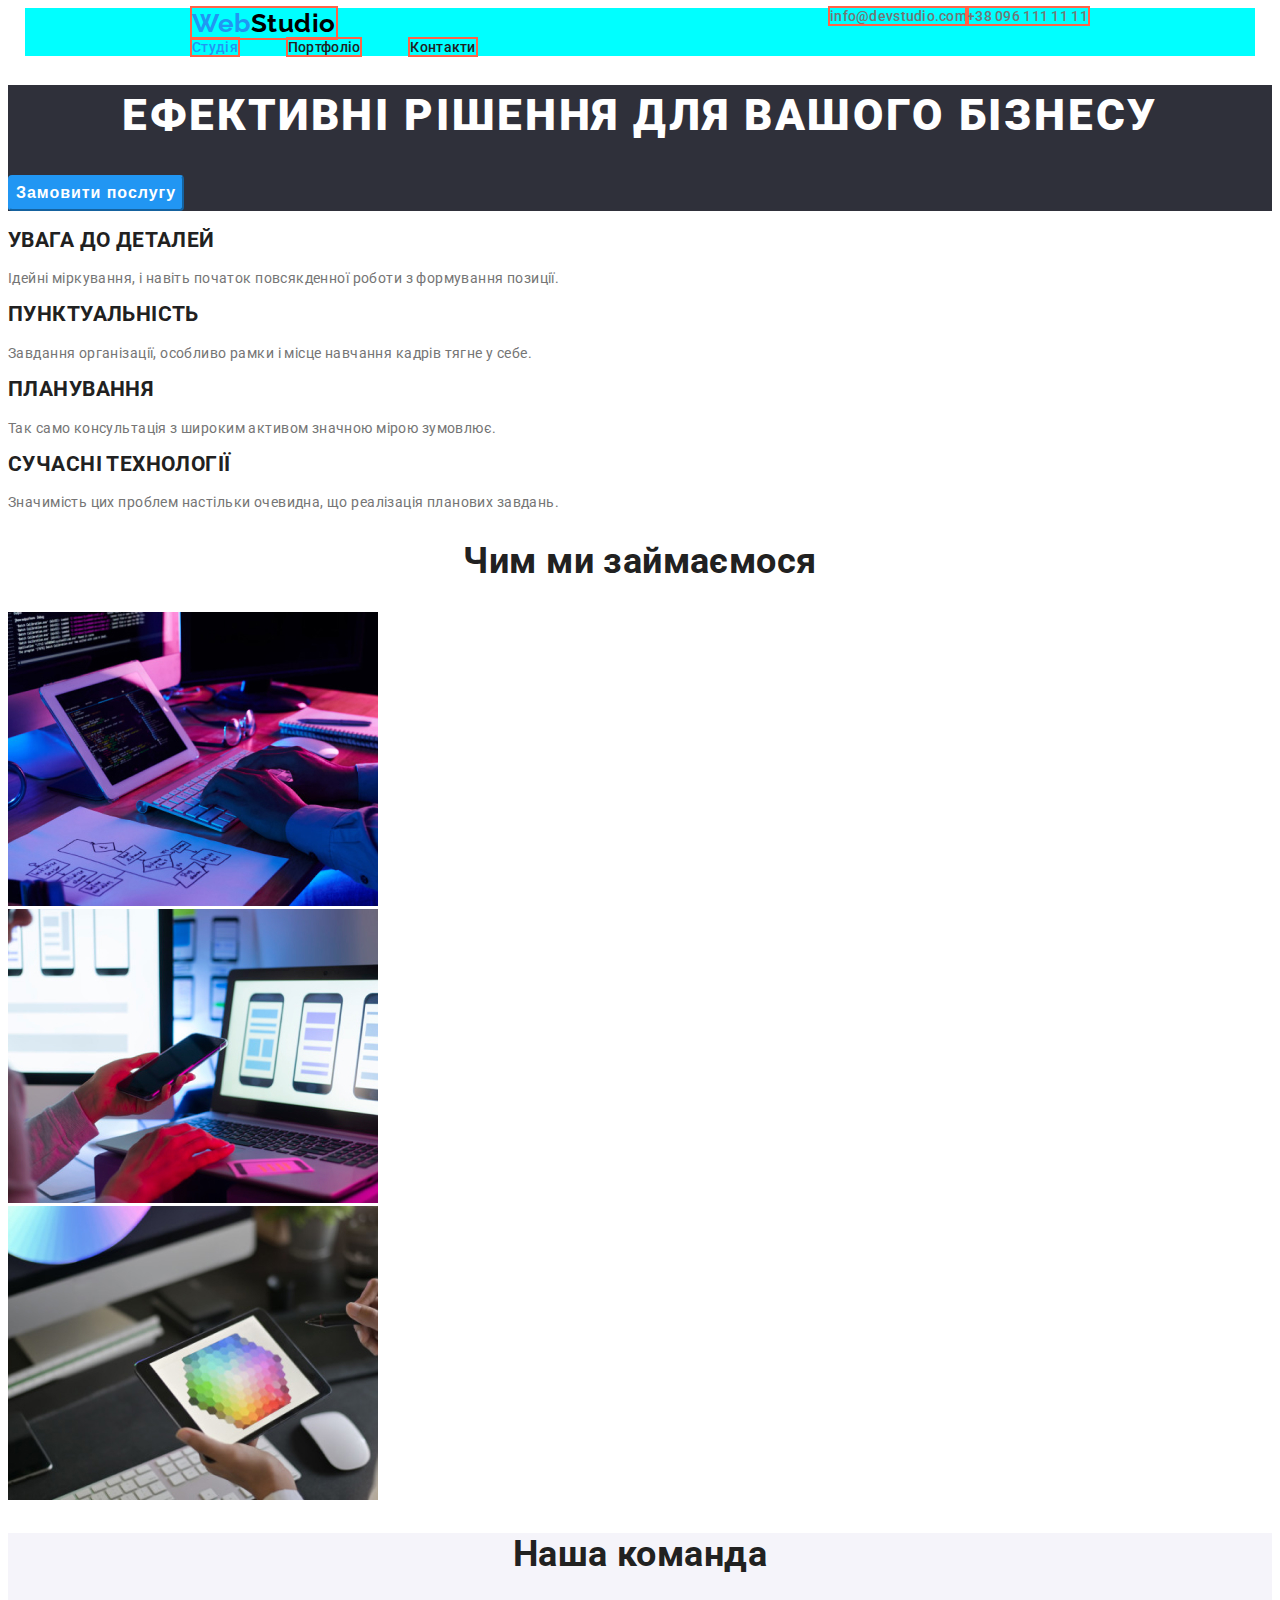
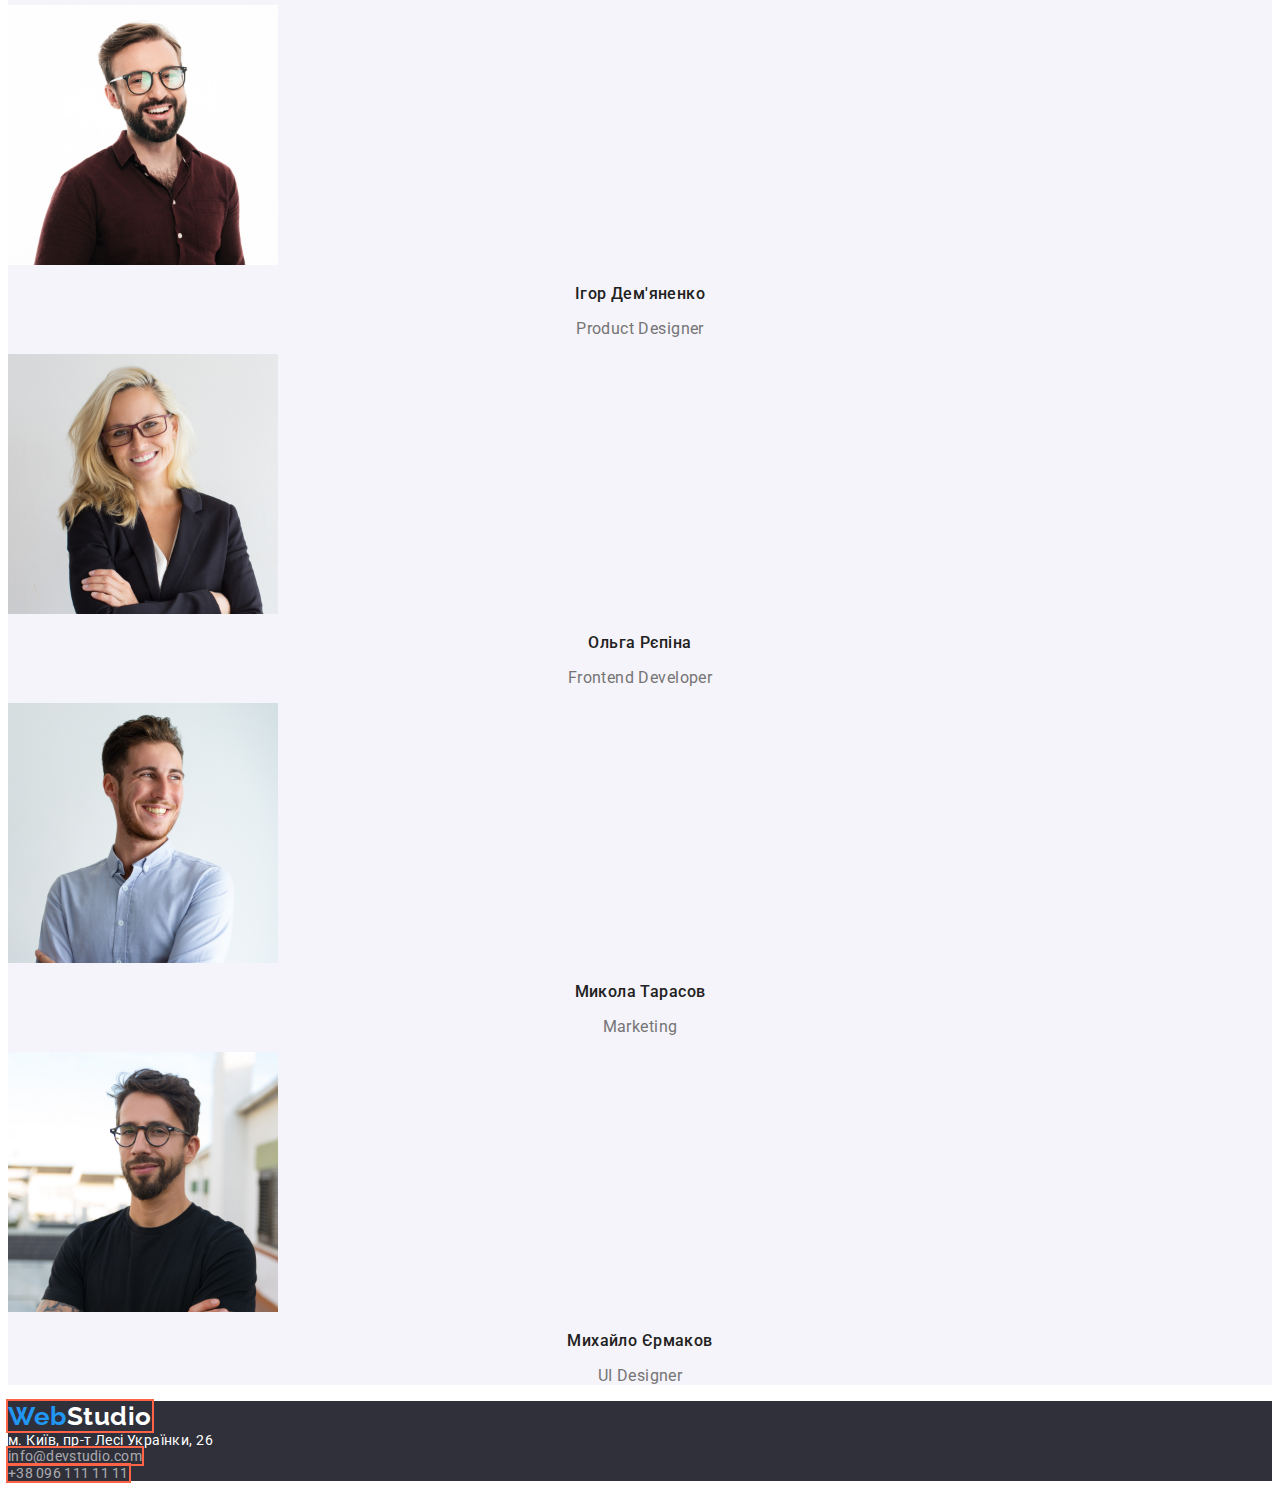
==== index.html @ 8feb5d45 "hv 3" ====
<!DOCTYPE html>
<html lang="uk">
  <head>
    <meta charset="UTF-8" />
    <meta http-equiv="X-UA-Compatible" content="IE=edge" />
    <meta name="viewport" content="width=device-width, initial-scale=1.0" />
    <title>Home page</title>
    <link rel="stylesheet" href="css/styles.css" />
  </head>
  <body>
    <header class="header">
      <div class="container-header-nav">
      <nav class="header-nav">
        <a class="header-logo logo" href="./index.html"
          ><span>Web</span>Studio</a
        >
        <ul class="header-nav-items">
          <li class="header-nav-item">
            <a class="header-nav-link active" href="#">Студія</a>
          </li>
          <li class="header-nav-item">
            <a class="header-nav-link" href="./portfolio.html">Портфоліо</a>
          </li>
          <li class="header-nav-item">
            <a class="header-nav-link" href="#">Контакти</a>
          </li>
        </ul>
      </nav>
      <ul class="header-contact-items">
        <li class="header-contact-item">
          <a class="header-contact-link" href="mailto:info@devstudio.com"
            >info@devstudio.com</a
          >
        </li>
        <li class="header-contact-item">
          <a class="header-contact-link" href="tel:+380961111111"
            >+38 096 111 11 11</a
          >
        </li>
      </ul>
      </div>
          </header>
    <main>
      <section class="section-banner">
        <h1 class="page-title">Ефективні рішення для вашого бізнесу</h1>
        <button class="section-banner-btn" type="button">
          Замовити послугу
        </button>
      </section>
      <section class="section-value">
        <ul class="section-value-items">
          <li class="section-value-item">
            <h2 class="section-value-title">УВАГА ДО ДЕТАЛЕЙ</h2>
            <p class="section-value-deskription">
              Ідейні міркування, і навіть початок повсякденної роботи з
              формування позиції.
            </p>
          </li>
          <li class="section-value-item">
            <h2 class="section-value-title">ПУНКТУАЛЬНІСТЬ</h2>
            <p class="section-value-deskription">
              Завдання організації, особливо рамки і місце навчання кадрів тягне
              у себе.
            </p>
          </li>
          <li class="section-value-item">
            <h2 class="section-value-title">ПЛАНУВАННЯ</h2>
            <p class="section-value-deskription">
              Так само консультація з широким активом значною мірою зумовлює.
            </p>
          </li>
          <li class="section-value-item">
            <h2 class="section-value-title">СУЧАСНІ ТЕХНОЛОГІЇ</h2>
            <p class="section-value-deskription">
              Значимість цих проблем настільки очевидна, що реалізація планових
              завдань.
            </p>
          </li>
        </ul>
      </section>
      <section class="buisineіs-section">
        <h2 class="buisineіs-section-title">Чим ми займаємося</h2>
        <ul class="buisineіs-section-items">
          <li class="buisineіs-section-item">
            <img
              src="images/home-page/img1.jpg"
              alt="image"
              width="370"
              height="294"
            />
          </li>
          <li class="buisineіs-section-item">
            <img
              src="images/home-page/img2.jpg"
              alt="image"
              width="370"
              height="294"
            />
          </li>
          <li class="buisineіs-section-item">
            <img
              src="images/home-page/img3.jpg"
              alt="image"
              width="370"
              height="294"
            />
          </li>
        </ul>
      </section>
      <section class="photo">
        <h2 class="nev-title">Наша команда</h2>
        <ul class="photo-items">
          <li class="photo-item">
            <img
              src="images/home-page/img4.jpg"
              alt="photo"
              width="270"
              height="260"
            />
            <h3 class="photo-title">Ігор Дем'яненко</h3>
            <p class="photo-deskription">Product Designer</p>
          </li>
          <li class="photo-item">
            <img
              src="images/home-page/img5.jpg"
              alt="photo"
              width="270"
              height="260"
            />
            <h3 class="photo-title">Ольга Рєпіна</h3>
            <p class="photo-deskription">Frontend Developer</p>
          </li>
          <li class="photo-item">
            <img
              src="images/home-page/img6.jpg"
              alt="photo"
              width="270"
              height="260"
            />
            <h3 class="photo-title">Микола Тарасов</h3>
            <p class="photo-deskription">Marketing</p>
          </li>
          <li class="photo-item">
            <img
              src="images/home-page/img7.jpg"
              alt="photo"
              width="270"
              height="260"
            />
            <h3 class="photo-title">Михайло Єрмаков</h3>
            <p class="photo-deskription">UI Designer</p>
          </li>
        </ul>
      </section>
    </main>
    <footer class="footer">
      <a class="footer-logo logo" href="./index.html"><span>Web</span>Studio</a>
      <address class="footer-address">
        <ul class="footer-address-items">
          <li class="footer-address-item deskription">
            м. Київ, пр-т Лесі Українки, 26
          </li>
          <li class="footer-address-item">
            <a class="footer-address-link" href="mailto:info@devstudio.com"
              >info@devstudio.com</a
            >
          </li>
          <li class="footer-address-item">
            <a class="footer-address-link" href="tel:+380691111111"
              >+38 096 111 11 11</a
            >
          </li>
        </ul>
      </address>
    </footer>
  </body>
</html>
---- css/styles.css ----
@import url("https://fonts.googleapis.com/css2?family=Raleway:wght@700&family=Roboto:wght@400;500;700;900&display=swap");

:root {
  --color-mine-shaft: #212121;
  --color-dodger-blue: #2196f3;
  --color-white: #ffffff;
  --color-tuna: #2f303a;
  --color-black: #000000;
  --color-boulder: #757575;
  --color-white-transperent: rgba(255, 255, 255, 0.6);
  --color-wild-sand: #f5f5f5;
  --color-whisper: #f5f4fa;
  --color-black-transparent: rgba(0, 0, 0, 0.15);
}

body {
  font-family: "Roboto", sans-serif;
  color: var(--color-mine-shaft);
  letter-spacing: 0.03em;
  font-size: 14px;
}

a {
  text-decoration: none;
  color: var(--color-mine-shaft);
  font-weight: 500;
  line-height: 1.14;
  letter-spacing: 0.02em;
  outline: 2px solid tomato;
}

a.active {
  color: var(--color-dodger-blue);
}

a:hover {
  color: var(--color-dodger-blue);
}

ul {
  padding: 0;
  margin: 0;
}

li {
  list-style-type: none;
}

.logo {
  font-weight: 700;
  font-size: 26px;
  line-height: 1.19;
  font-family: "Raleway", sans-serif;
  outline: 2px solid tomato;
}

.logo span {
  color: var(--color-dodger-blue);
}

.logo.header-logo {
  color: var(--color-black);
}

address {
  font-style: normal;
}

.header-contact-link {
color: var(--color-boulder);
}

.section-banner {
  background-color: var(--color-tuna);
}

.page-title {
  font-weight: 900;
  font-size: 44px;
  line-height: 1.37;
  text-align: center;
  letter-spacing: 0.06em;
  text-transform: uppercase;
  color: var(--color-white);
}

.section-banner-btn {
  font-weight: 700;
  font-size: 16px;
  line-height: 1.88;
  text-align: center;
  letter-spacing: 0.06em;
  color: var(--color-white);
  background: var(--color-dodger-blue);
  box-shadow: 0px 4px 4px var(--color-mine-shaftcolor-black-transparent);
  border-radius: 4px;
  border-color: var(--color-dodger-blue);
}

.section-value-title {
  font-weight: 700;
  line-height: 1.14;
  text-transform: uppercase;
  color: var(--color-mine-shaft);
}

.section-value-deskription {
  line-height: 1, 71;
  color: var(--color-boulder);
}

.buisineіs-section-title {
  font-weight: 700;
  font-size: 36px;
  line-height: 1.17;
  text-align: center;
}

.nev-title {
  font-weight: 700;
  font-size: 36px;
  line-height: 1.17;
  text-align: center;
}

.photo  {
  background: var(--color-whisper);
}

.photo-title {
  font-weight: 500;
  font-size: 16px;
  line-height: 1.19;
  text-align: center;
}

.photo-deskription {
  font-size: 16px;
  line-height: 1.19;
  text-align: center;
  color: var(--color-boulder);
}

.logo.footer-logo {
  color: var(--color-white);
}

.deskription.footer-address-item {
  color: var(--color-white);
}

.footer-address-link {
  font-weight: 400;
  line-height: 1.17;
  color: var(--color-white-transperent);
}

.footer {
  background-color: var(--color-tuna);
}

/*---PORTFOLIO---*/

.project-button-action {
  font-weight: 500;
  font-size: 16px;
  line-height: 1.6;
  text-align: center;
  background: var(--color-whisper);
  border-radius: 4px;
  border: none;
}

.project-button-action:hover {
  color: var(--color-white);
  background: var(--color-dodger-blue);
  box-shadow: 0px 3px 1px rgba(0, 0, 0, 0.1), 0px 1px 2px rgba(0, 0, 0, 0.08),
    0px 2px 2px rgba(0, 0, 0, 0.12);
}

.project-section-title {
  font-weight: 700;
  font-size: 18px;
  line-height: 2;
  letter-spacing: 0.06em;
}

.project-section-subtitle {
  font-size: 16px;
  line-height: 1.88;
  color: var(--color-boulder);
}

/*--Завдання 3 header--*/

.header-nav-items {
  display: flex;
}


.header-contacts-item:not(:last-child) {
  margin-right: 50px;
}

.header-contacts-link {
  line-height: 1.7;
  letter-spacing: 0.03em;
  color: var(--color-boulder);
}

.header-nav-items li {
  margin-top: 0px;
  margin-bottom: 0px;
  margin-right: 50px;
}

.header-contact-items {
  display: flex;
}
 
.container-header-nav {
  display: flex;
  justify-content: space-around;
  background-color: aqua;
  width: 1200px;
  padding-left: 15px;
  padding-right: 15px;
  margin: auto;
}



/*-- портфоліо--*/

.project-section-items {
  display: flex;
  flex-wrap: wrap;
  column-gap: 30px;
  row-gap: 50px;
}
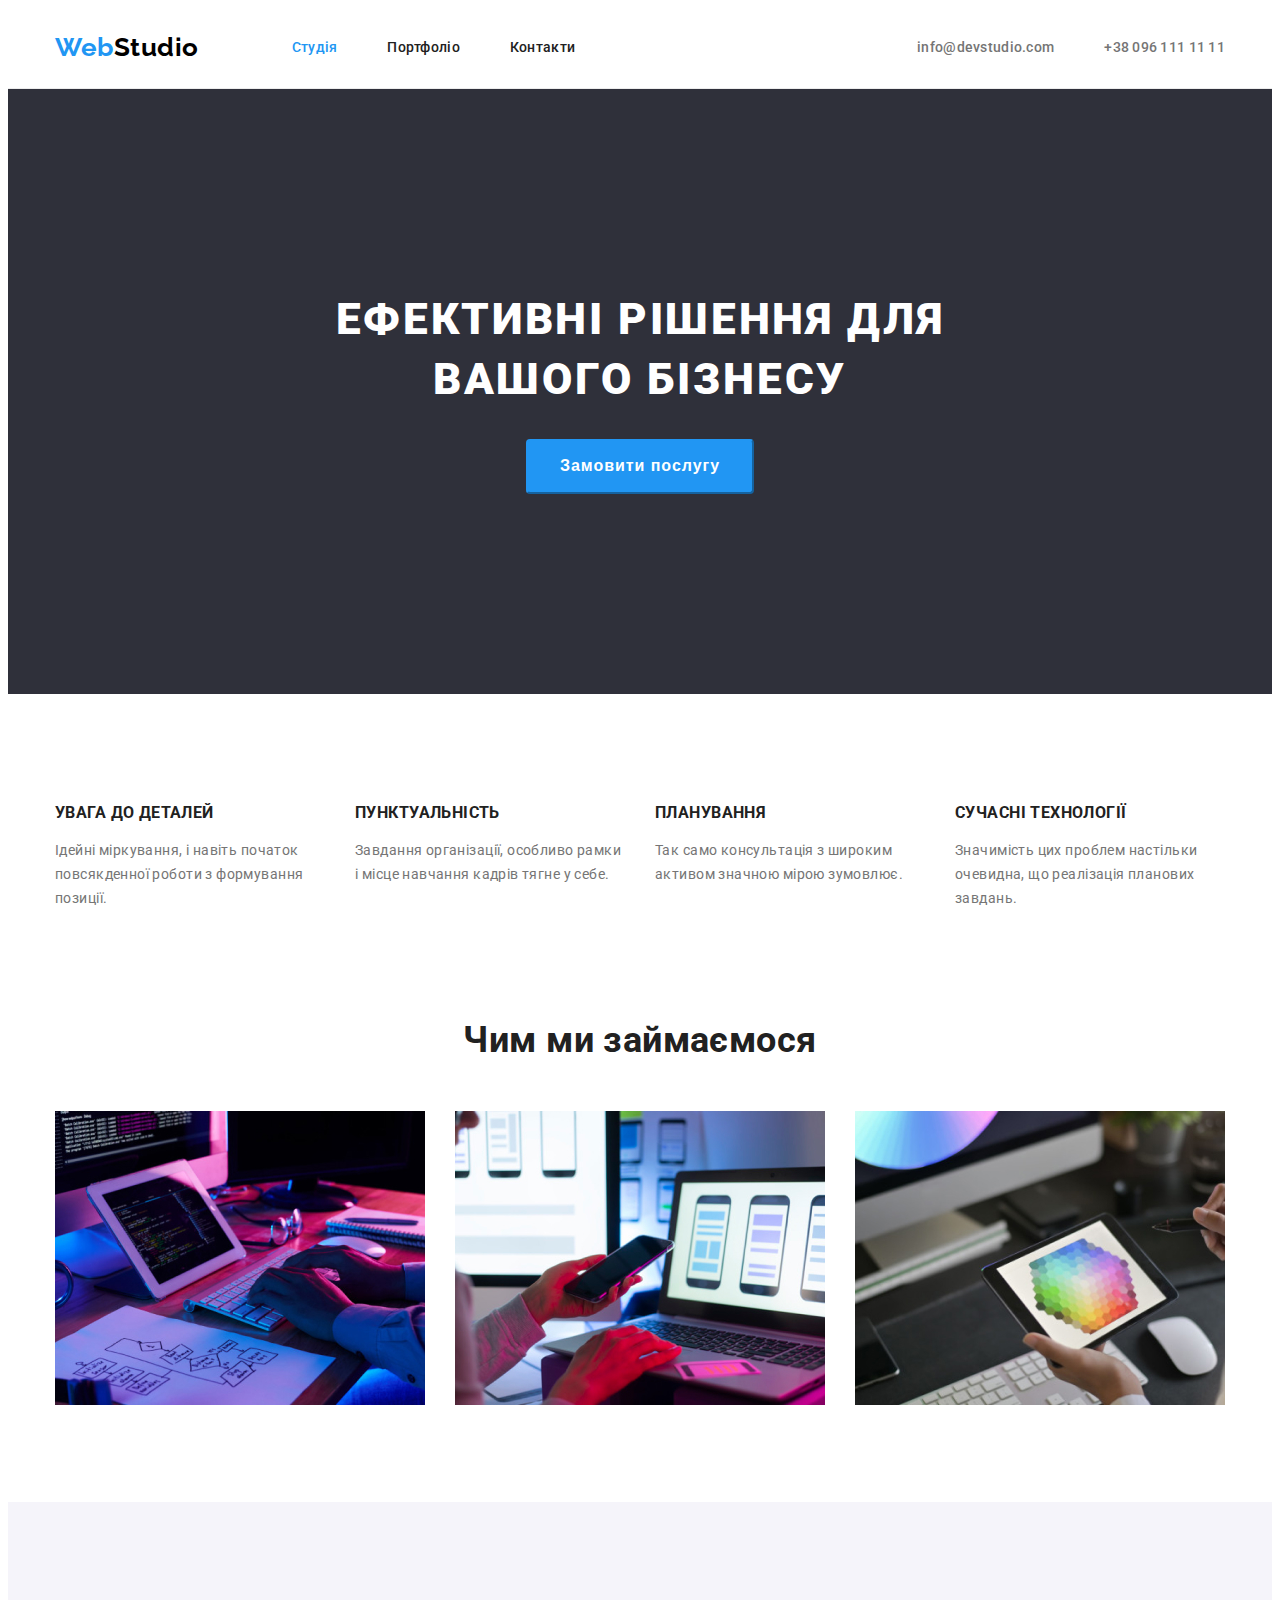
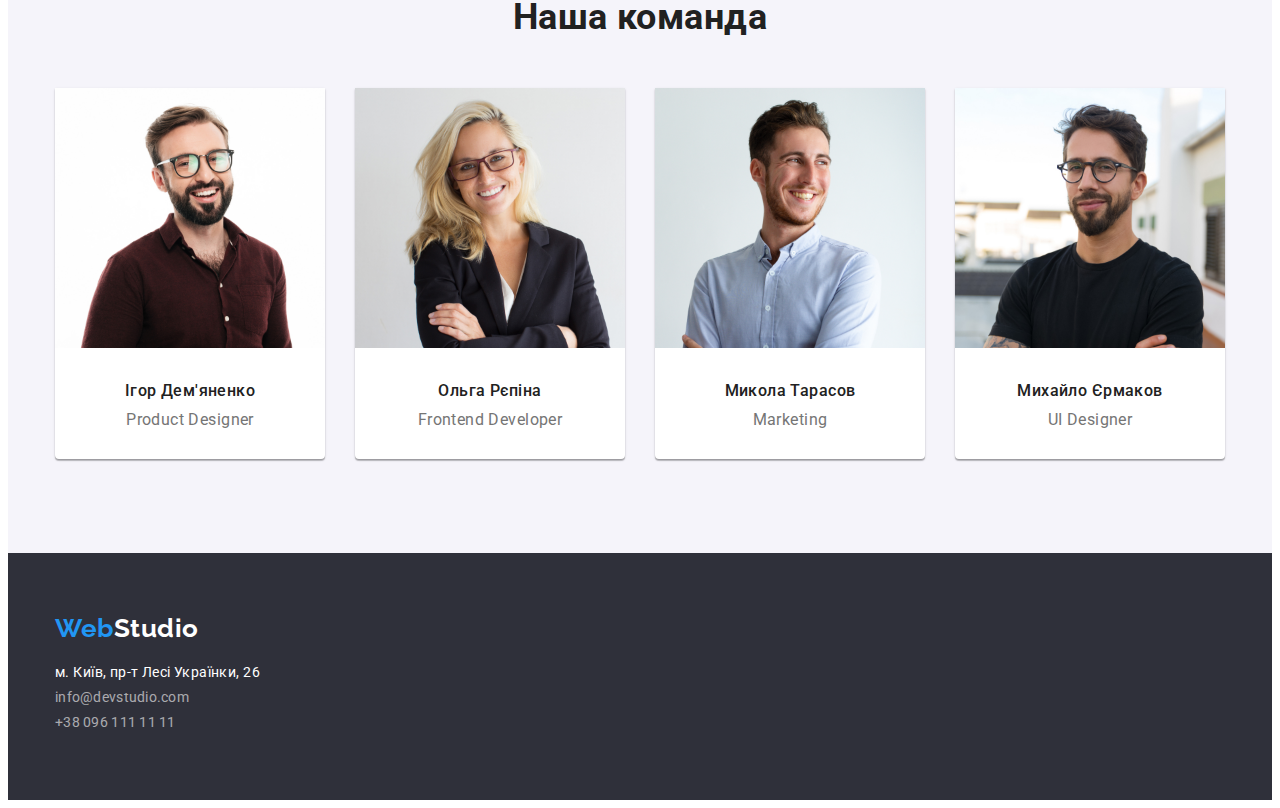
==== commit bdfa41f3: "home page" ====
--- a/index.html
+++ b/index.html
@@ -9,7 +9,7 @@
   </head>
   <body>
     <header class="header">
-      <div class="container-header-nav">
+      <div class="container header-container">
       <nav class="header-nav">
         <a class="header-logo logo" href="./index.html"
           ><span>Web</span>Studio</a
@@ -47,30 +47,31 @@
           Замовити послугу
         </button>
       </section>
-      <section class="section-value">
+      <section class="section-value container">
+        <h2 hidden>характеристики</h2>
         <ul class="section-value-items">
           <li class="section-value-item">
-            <h2 class="section-value-title">УВАГА ДО ДЕТАЛЕЙ</h2>
+            <h3 class="section-value-title">УВАГА ДО ДЕТАЛЕЙ</h3>
             <p class="section-value-deskription">
               Ідейні міркування, і навіть початок повсякденної роботи з
               формування позиції.
             </p>
           </li>
           <li class="section-value-item">
-            <h2 class="section-value-title">ПУНКТУАЛЬНІСТЬ</h2>
+            <h3 class="section-value-title">ПУНКТУАЛЬНІСТЬ</h3>
             <p class="section-value-deskription">
               Завдання організації, особливо рамки і місце навчання кадрів тягне
               у себе.
             </p>
           </li>
           <li class="section-value-item">
-            <h2 class="section-value-title">ПЛАНУВАННЯ</h2>
+            <h3 class="section-value-title">ПЛАНУВАННЯ</h3>
             <p class="section-value-deskription">
               Так само консультація з широким активом значною мірою зумовлює.
             </p>
           </li>
           <li class="section-value-item">
-            <h2 class="section-value-title">СУЧАСНІ ТЕХНОЛОГІЇ</h2>
+            <h3 class="section-value-title">СУЧАСНІ ТЕХНОЛОГІЇ</h3>
             <p class="section-value-deskription">
               Значимість цих проблем настільки очевидна, що реалізація планових
               завдань.
@@ -78,8 +79,8 @@
           </li>
         </ul>
       </section>
-      <section class="buisineіs-section">
-        <h2 class="buisineіs-section-title">Чим ми займаємося</h2>
+      <section class="buisineіs-section container">
+        <h2 class="buisineіs-section-title section-title">Чим ми займаємося</h2>
         <ul class="buisineіs-section-items">
           <li class="buisineіs-section-item">
             <img
@@ -107,53 +108,64 @@
           </li>
         </ul>
       </section>
-      <section class="photo">
-        <h2 class="nev-title">Наша команда</h2>
-        <ul class="photo-items">
-          <li class="photo-item">
+      <section class="team-section">
+        <div class="container">
+        <h2 class="team-section-title section-title">Наша команда</h2>
+        <ul class="team-section-items">
+          <li class="team-section-item">
             <img
               src="images/home-page/img4.jpg"
               alt="photo"
               width="270"
               height="260"
             />
-            <h3 class="photo-title">Ігор Дем'яненко</h3>
-            <p class="photo-deskription">Product Designer</p>
+            <div class="team-item-info">
+            <h3 class="team-item-title">Ігор Дем'яненко</h3>
+            <p class="team-item-deskription">Product Designer</p>
+            </div>
           </li>
-          <li class="photo-item">
+          <li class="team-section-item">
             <img
               src="images/home-page/img5.jpg"
               alt="photo"
               width="270"
               height="260"
             />
-            <h3 class="photo-title">Ольга Рєпіна</h3>
-            <p class="photo-deskription">Frontend Developer</p>
+            <div class="team-item-info">
+            <h3 class="team-item-title">Ольга Рєпіна</h3>
+            <p class="team-item-deskription">Frontend Developer</p>
+          </div>
           </li>
-          <li class="photo-item">
+          <li class="team-section-item">
             <img
               src="images/home-page/img6.jpg"
               alt="photo"
               width="270"
               height="260"
             />
-            <h3 class="photo-title">Микола Тарасов</h3>
-            <p class="photo-deskription">Marketing</p>
+            <div class="team-item-info">
+            <h3 class="team-item-title">Микола Тарасов</h3>
+            <p class="team-item-deskription">Marketing</p>
+          </div>
           </li>
-          <li class="photo-item">
+          <li class="team-section-item">
             <img
               src="images/home-page/img7.jpg"
               alt="photo"
               width="270"
               height="260"
             />
-            <h3 class="photo-title">Михайло Єрмаков</h3>
-            <p class="photo-deskription">UI Designer</p>
+            <div class="team-item-info">
+            <h3 class="team-item-title">Михайло Єрмаков</h3>
+            <p class="team-item-deskription">UI Designer</p>
+          </div>
           </li>
         </ul>
+      </div>
       </section>
     </main>
     <footer class="footer">
+      <div class="container">
       <a class="footer-logo logo" href="./index.html"><span>Web</span>Studio</a>
       <address class="footer-address">
         <ul class="footer-address-items">
@@ -172,6 +184,7 @@
           </li>
         </ul>
       </address>
+    </div>
     </footer>
   </body>
 </html>
--- a/css/styles.css
+++ b/css/styles.css
@@ -26,7 +26,6 @@
   font-weight: 500;
   line-height: 1.14;
   letter-spacing: 0.02em;
-  outline: 2px solid tomato;
 }
 
 a.active {
@@ -46,12 +45,18 @@
   list-style-type: none;
 }
 
+.container {
+  max-width: 1200px;
+  box-sizing: border-box;
+  padding: 0 15px;
+  margin: 0 auto;
+}
+
 .logo {
   font-weight: 700;
   font-size: 26px;
   line-height: 1.19;
   font-family: "Raleway", sans-serif;
-  outline: 2px solid tomato;
 }
 
 .logo span {
@@ -60,6 +65,8 @@
 
 .logo.header-logo {
   color: var(--color-black);
+  display: block;
+  margin-right: 93px;
 }
 
 address {
@@ -67,11 +74,13 @@
 }
 
 .header-contact-link {
-color: var(--color-boulder);
+  color: var(--color-boulder);
 }
 
 .section-banner {
   background-color: var(--color-tuna);
+  text-align: center;
+  padding: 200px 0;
 }
 
 .page-title {
@@ -82,6 +91,8 @@
   letter-spacing: 0.06em;
   text-transform: uppercase;
   color: var(--color-white);
+  max-width: 696px;
+  margin: 0 auto 30px;
 }
 
 .section-banner-btn {
@@ -95,17 +106,17 @@
   box-shadow: 0px 4px 4px var(--color-mine-shaftcolor-black-transparent);
   border-radius: 4px;
   border-color: var(--color-dodger-blue);
+  padding: 10px 32px;
 }
 
 .section-value-title {
-  font-weight: 700;
   line-height: 1.14;
   text-transform: uppercase;
   color: var(--color-mine-shaft);
 }
 
 .section-value-deskription {
-  line-height: 1, 71;
+  line-height: 1.71;
   color: var(--color-boulder);
 }
 
@@ -116,37 +127,46 @@
   text-align: center;
 }
 
-.nev-title {
+.team-section-title {
   font-weight: 700;
   font-size: 36px;
   line-height: 1.17;
   text-align: center;
 }
 
-.photo  {
+.team-section {
   background: var(--color-whisper);
-}
-
-.photo-title {
+  padding: 94px 0;
+}
+
+.team-item-title {
   font-weight: 500;
   font-size: 16px;
   line-height: 1.19;
   text-align: center;
-}
-
-.photo-deskription {
+  margin: 0 0 10px;
+}
+
+.team-item-deskription {
   font-size: 16px;
   line-height: 1.19;
   text-align: center;
   color: var(--color-boulder);
+  margin: 0;
 }
 
 .logo.footer-logo {
   color: var(--color-white);
+  margin-bottom: 20px;
+  display: inline-block;
 }
 
 .deskription.footer-address-item {
   color: var(--color-white);
+}
+
+.footer-address-item {
+  margin-bottom: 9px;
 }
 
 .footer-address-link {
@@ -193,48 +213,91 @@
 
 /*--Завдання 3 header--*/
 
-.header-nav-items {
-  display: flex;
-}
-
-
-.header-contacts-item:not(:last-child) {
-  margin-right: 50px;
-}
-
 .header-contacts-link {
   line-height: 1.7;
   letter-spacing: 0.03em;
   color: var(--color-boulder);
 }
 
-.header-nav-items li {
-  margin-top: 0px;
-  margin-bottom: 0px;
-  margin-right: 50px;
-}
-
+.header {
+  padding: 24px 0 25px;
+  border-bottom: 1px solid #ececec;
+}
+
+.header-container,
+.header-nav,
+.header-nav-items,
 .header-contact-items {
   display: flex;
 }
- 
-.container-header-nav {
+
+.header-nav-items,
+.header-container {
+  align-items: center;
+}
+
+.header-nav {
+  margin-right: auto;
+}
+
+.header-nav-item:not(:last-child),
+.header-contact-item:not(:last-child) {
+  margin-right: 50px;
+}
+
+.footer {
+  padding: 60px 0;
+}
+
+.section-value-item {
+  width: calc((100% - 90px) / 4);
+  
+}
+
+.section-value-items {
   display: flex;
-  justify-content: space-around;
-  background-color: aqua;
-  width: 1200px;
-  padding-left: 15px;
-  padding-right: 15px;
-  margin: auto;
-}
-
-
-
-/*-- портфоліо--*/
-
-.project-section-items {
+  padding: 94px 0;
+}
+
+
+.section-value-item:not(:last-child) {
+  margin-right: 30px;
+}
+
+.section-title {
+  margin: 0 0 50px;
+}
+
+.buisineіs-section-items {
   display: flex;
-  flex-wrap: wrap;
-  column-gap: 30px;
-  row-gap: 50px;
-}+  padding-bottom: 94px;
+
+}
+
+.buisineіs-section-item {
+  width: calc((100% - 60) / 3);
+}
+
+.buisineіs-section-item:not(:last-child) {
+  margin-right: 30px;
+}
+
+.team-section-item {
+  background: var(--color-white);
+box-shadow: 0px 1px 3px rgba(0, 0, 0, 0.12), 0px 1px 1px rgba(0, 0, 0, 0.14), 0px 2px 1px rgba(0, 0, 0, 0.2);
+border-radius: 0px 0px 4px 4px;
+width: calc((100% - 90px) / 4);
+}
+
+.team-section-item:not(:last-child) {
+  margin-right: 30px;
+}
+
+.team-section-items {
+  display: flex;
+}
+
+.team-item-info {
+  padding: 30px 0;
+}
+
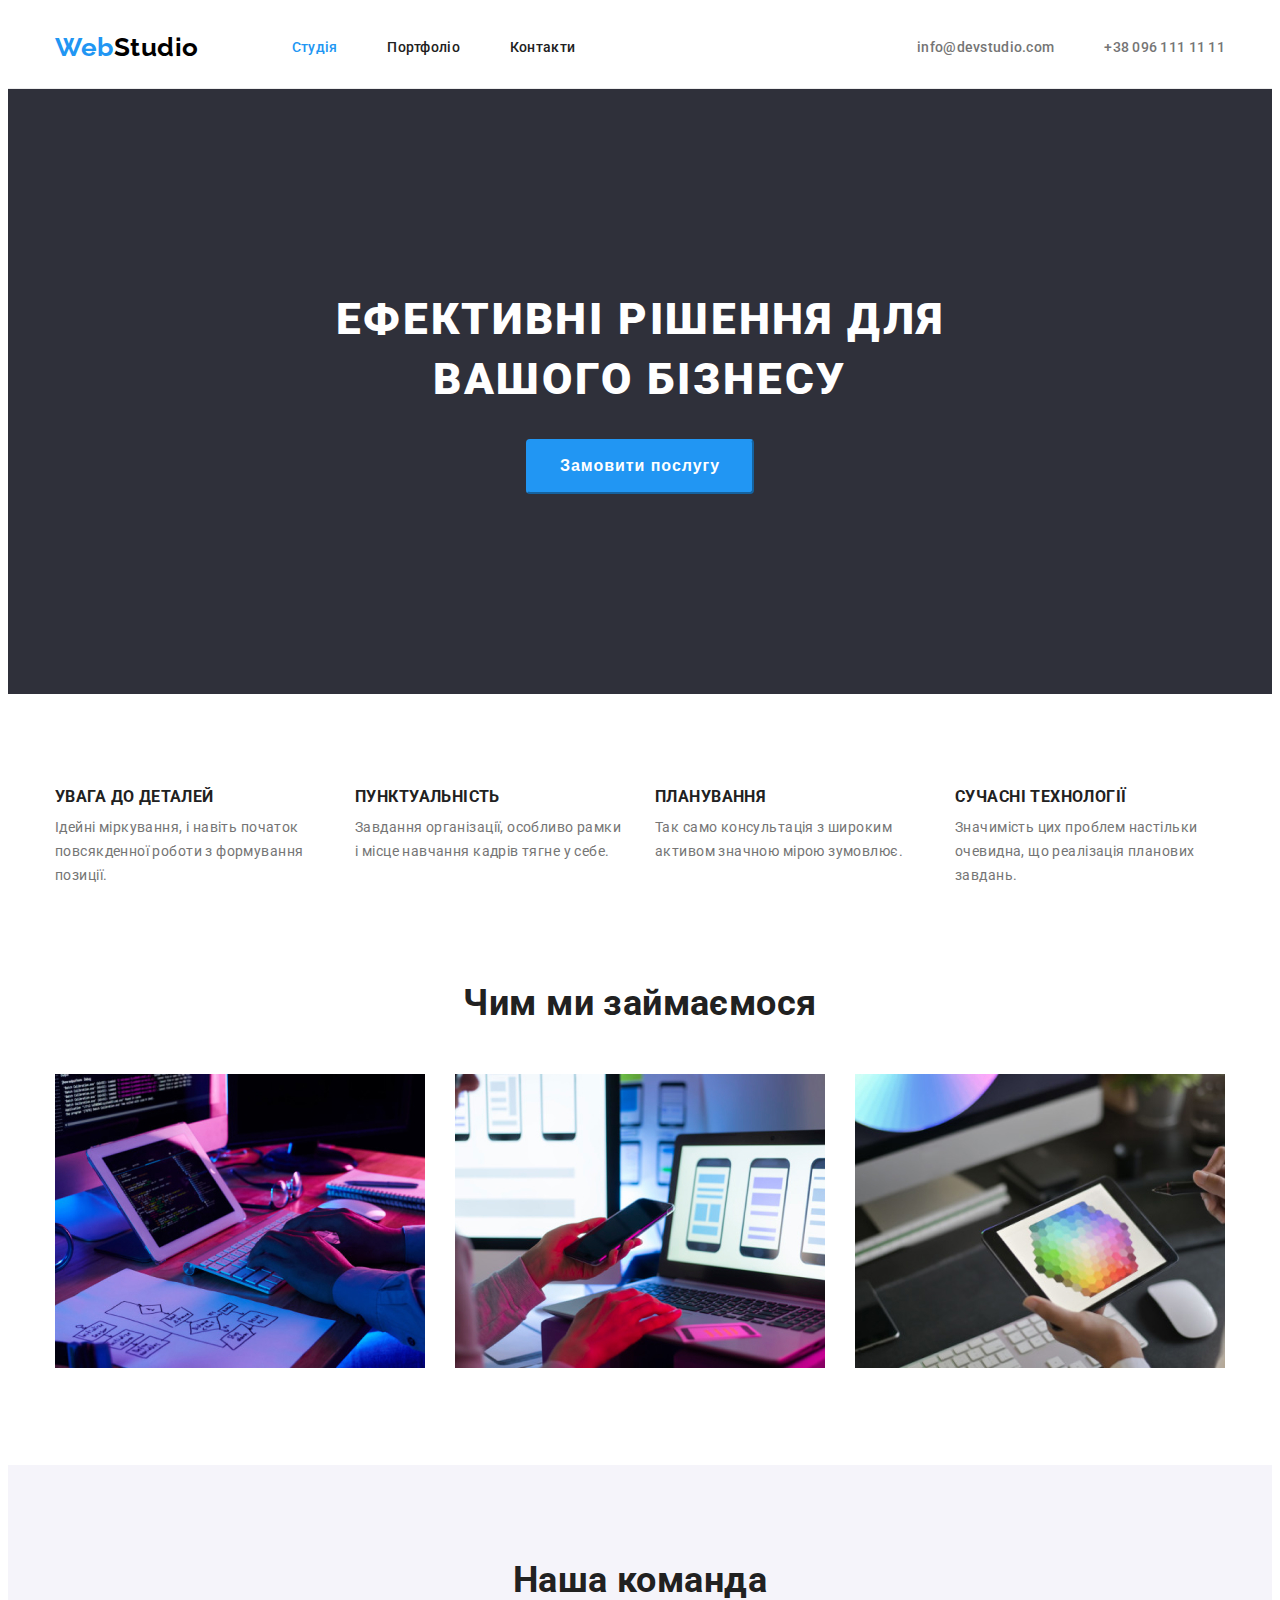
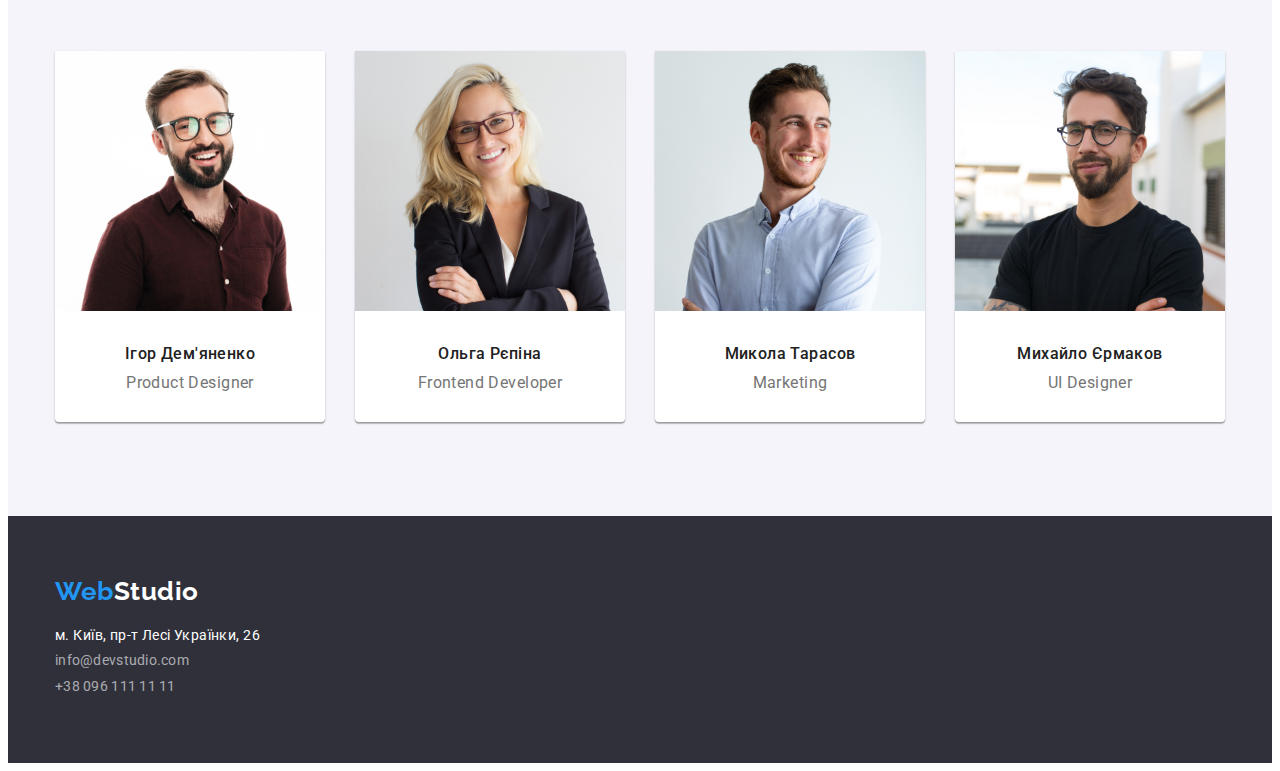
==== commit 75dca39e: "fixes" ====
--- a/index.html
+++ b/index.html
@@ -10,39 +10,42 @@
   <body>
     <header class="header">
       <div class="container header-container">
-      <nav class="header-nav">
-        <a class="header-logo logo" href="./index.html"
-          ><span>Web</span>Studio</a
-        >
-        <ul class="header-nav-items">
-          <li class="header-nav-item">
-            <a class="header-nav-link active" href="#">Студія</a>
+        <nav class="header-nav">
+          <a class="header-logo logo" href="./index.html"
+            ><span>Web</span>Studio</a
+          >
+          <ul class="header-nav-items">
+            <li class="header-nav-item">
+              <a class="header-nav-link active" href="#">Студія</a>
+            </li>
+            <li class="header-nav-item">
+              <a class="header-nav-link" href="./portfolio.html">Портфоліо</a>
+            </li>
+            <li class="header-nav-item">
+              <a class="header-nav-link" href="#">Контакти</a>
+            </li>
+          </ul>
+        </nav>
+        <ul class="header-contact-items">
+          <li class="header-contact-item">
+            <a class="header-contact-link" href="mailto:info@devstudio.com"
+              >info@devstudio.com</a
+            >
           </li>
-          <li class="header-nav-item">
-            <a class="header-nav-link" href="./portfolio.html">Портфоліо</a>
-          </li>
-          <li class="header-nav-item">
-            <a class="header-nav-link" href="#">Контакти</a>
+          <li class="header-contact-item">
+            <a class="header-contact-link" href="tel:+380961111111"
+              >+38 096 111 11 11</a
+            >
           </li>
         </ul>
-      </nav>
-      <ul class="header-contact-items">
-        <li class="header-contact-item">
-          <a class="header-contact-link" href="mailto:info@devstudio.com"
-            >info@devstudio.com</a
-          >
-        </li>
-        <li class="header-contact-item">
-          <a class="header-contact-link" href="tel:+380961111111"
-            >+38 096 111 11 11</a
-          >
-        </li>
-      </ul>
       </div>
-          </header>
+    </header>
     <main>
       <section class="section-banner">
-        <h1 class="page-title">Ефективні рішення для вашого бізнесу</h1>
+        <h1 class="page-title">
+          Ефективні рішення для<br />
+          вашого бізнесу
+        </h1>
         <button class="section-banner-btn" type="button">
           Замовити послугу
         </button>
@@ -110,81 +113,83 @@
       </section>
       <section class="team-section">
         <div class="container">
-        <h2 class="team-section-title section-title">Наша команда</h2>
-        <ul class="team-section-items">
-          <li class="team-section-item">
-            <img
-              src="images/home-page/img4.jpg"
-              alt="photo"
-              width="270"
-              height="260"
-            />
-            <div class="team-item-info">
-            <h3 class="team-item-title">Ігор Дем'яненко</h3>
-            <p class="team-item-deskription">Product Designer</p>
-            </div>
-          </li>
-          <li class="team-section-item">
-            <img
-              src="images/home-page/img5.jpg"
-              alt="photo"
-              width="270"
-              height="260"
-            />
-            <div class="team-item-info">
-            <h3 class="team-item-title">Ольга Рєпіна</h3>
-            <p class="team-item-deskription">Frontend Developer</p>
-          </div>
-          </li>
-          <li class="team-section-item">
-            <img
-              src="images/home-page/img6.jpg"
-              alt="photo"
-              width="270"
-              height="260"
-            />
-            <div class="team-item-info">
-            <h3 class="team-item-title">Микола Тарасов</h3>
-            <p class="team-item-deskription">Marketing</p>
-          </div>
-          </li>
-          <li class="team-section-item">
-            <img
-              src="images/home-page/img7.jpg"
-              alt="photo"
-              width="270"
-              height="260"
-            />
-            <div class="team-item-info">
-            <h3 class="team-item-title">Михайло Єрмаков</h3>
-            <p class="team-item-deskription">UI Designer</p>
-          </div>
-          </li>
-        </ul>
-      </div>
+          <h2 class="team-section-title section-title">Наша команда</h2>
+          <ul class="team-section-items">
+            <li class="team-section-item">
+              <img
+                src="images/home-page/img4.jpg"
+                alt="photo"
+                width="270"
+                height="260"
+              />
+              <div class="team-item-info">
+                <h3 class="team-item-title">Ігор Дем'яненко</h3>
+                <p class="team-item-deskription">Product Designer</p>
+              </div>
+            </li>
+            <li class="team-section-item">
+              <img
+                src="images/home-page/img5.jpg"
+                alt="photo"
+                width="270"
+                height="260"
+              />
+              <div class="team-item-info">
+                <h3 class="team-item-title">Ольга Рєпіна</h3>
+                <p class="team-item-deskription">Frontend Developer</p>
+              </div>
+            </li>
+            <li class="team-section-item">
+              <img
+                src="images/home-page/img6.jpg"
+                alt="photo"
+                width="270"
+                height="260"
+              />
+              <div class="team-item-info">
+                <h3 class="team-item-title">Микола Тарасов</h3>
+                <p class="team-item-deskription">Marketing</p>
+              </div>
+            </li>
+            <li class="team-section-item">
+              <img
+                src="images/home-page/img7.jpg"
+                alt="photo"
+                width="270"
+                height="260"
+              />
+              <div class="team-item-info">
+                <h3 class="team-item-title">Михайло Єрмаков</h3>
+                <p class="team-item-deskription">UI Designer</p>
+              </div>
+            </li>
+          </ul>
+        </div>
       </section>
     </main>
     <footer class="footer">
       <div class="container">
-      <a class="footer-logo logo" href="./index.html"><span>Web</span>Studio</a>
-      <address class="footer-address">
-        <ul class="footer-address-items">
-          <li class="footer-address-item deskription">
-            м. Київ, пр-т Лесі Українки, 26
-          </li>
-          <li class="footer-address-item">
-            <a class="footer-address-link" href="mailto:info@devstudio.com"
-              >info@devstudio.com</a
-            >
-          </li>
-          <li class="footer-address-item">
-            <a class="footer-address-link" href="tel:+380691111111"
-              >+38 096 111 11 11</a
-            >
-          </li>
-        </ul>
-      </address>
-    </div>
+        <a class="footer-logo logo" href="./index.html"
+          ><span>Web</span>Studio</a
+        >
+        <address class="footer-address">
+          <ul class="footer-address-items">
+            <li class="footer-address-item deskription">
+              м. Київ, пр-т Лесі Українки, 26
+            </li>
+            <li class="footer-address-item">
+              <a class="footer-address-link" href="mailto:info@devstudio.com"
+                >info@devstudio.com</a
+              >
+            </li>
+            <li class="footer-address-item">
+              <a class="footer-address-link" href="tel:+380691111111"
+                >+38 096 111 11 11</a
+              >
+            </li>
+          </ul>
+        </address>
+      </div>
     </footer>
   </body>
 </html>
--- a/css/styles.css
+++ b/css/styles.css
@@ -11,6 +11,7 @@
   --color-wild-sand: #f5f5f5;
   --color-whisper: #f5f4fa;
   --color-black-transparent: rgba(0, 0, 0, 0.15);
+  --color-gallery: #eeeeee;
 }
 
 body {
@@ -32,7 +33,8 @@
   color: var(--color-dodger-blue);
 }
 
-a:hover {
+a:hover,
+a:focus {
   color: var(--color-dodger-blue);
 }
 
@@ -91,8 +93,7 @@
   letter-spacing: 0.06em;
   text-transform: uppercase;
   color: var(--color-white);
-  max-width: 696px;
-  margin: 0 auto 30px;
+  margin: 0 0 30px;
 }
 
 .section-banner-btn {
@@ -103,7 +104,6 @@
   letter-spacing: 0.06em;
   color: var(--color-white);
   background: var(--color-dodger-blue);
-  box-shadow: 0px 4px 4px var(--color-mine-shaftcolor-black-transparent);
   border-radius: 4px;
   border-color: var(--color-dodger-blue);
   padding: 10px 32px;
@@ -113,11 +113,13 @@
   line-height: 1.14;
   text-transform: uppercase;
   color: var(--color-mine-shaft);
+  margin: 0 0 10px;
 }
 
 .section-value-deskription {
   line-height: 1.71;
   color: var(--color-boulder);
+  margin: 0;
 }
 
 .buisineіs-section-title {
@@ -191,7 +193,8 @@
   border: none;
 }
 
-.project-button-action:hover {
+.project-button-action:hover,
+.project-button-action:focus {
   color: var(--color-white);
   background: var(--color-dodger-blue);
   box-shadow: 0px 3px 1px rgba(0, 0, 0, 0.1), 0px 1px 2px rgba(0, 0, 0, 0.08),
@@ -199,6 +202,7 @@
 }
 
 .project-section-title {
+  color: var(--color-mine-shaft);
   font-weight: 700;
   font-size: 18px;
   line-height: 2;
@@ -209,6 +213,10 @@
   font-size: 16px;
   line-height: 1.88;
   color: var(--color-boulder);
+}
+
+.project-section-info {
+  padding: 20px 24px;
 }
 
 /*--Завдання 3 header--*/
@@ -251,14 +259,12 @@
 
 .section-value-item {
   width: calc((100% - 90px) / 4);
-  
 }
 
 .section-value-items {
   display: flex;
   padding: 94px 0;
 }
-
 
 .section-value-item:not(:last-child) {
   margin-right: 30px;
@@ -271,7 +277,6 @@
 .buisineіs-section-items {
   display: flex;
   padding-bottom: 94px;
-
 }
 
 .buisineіs-section-item {
@@ -284,9 +289,10 @@
 
 .team-section-item {
   background: var(--color-white);
-box-shadow: 0px 1px 3px rgba(0, 0, 0, 0.12), 0px 1px 1px rgba(0, 0, 0, 0.14), 0px 2px 1px rgba(0, 0, 0, 0.2);
-border-radius: 0px 0px 4px 4px;
-width: calc((100% - 90px) / 4);
+  box-shadow: 0px 1px 3px rgba(0, 0, 0, 0.12), 0px 1px 1px rgba(0, 0, 0, 0.14),
+    0px 2px 1px rgba(0, 0, 0, 0.2);
+  border-radius: 0px 0px 4px 4px;
+  width: calc((100% - 90px) / 4);
 }
 
 .team-section-item:not(:last-child) {
@@ -301,3 +307,45 @@
   padding: 30px 0;
 }
 
+/*--Завдання три портфоліо--*/
+.project {
+  padding: 94px 15px;
+}
+
+.project-button-items {
+  display: flex;
+  justify-content: center;
+  margin: 0 0 50px;
+}
+
+.project-button-item:not(:last-child) {
+  margin-right: 8px;
+}
+
+.project-button-action {
+  font-family: "Roboto", sans-serif;
+  padding: 6px 22px;
+}
+
+.btn {
+  padding: 6px 25px;
+}
+
+.project-section-items {
+  display: flex;
+  flex-wrap: wrap;
+}
+
+.project-section-item:not(:nth-child(3n + 3)) {
+  margin-right: 30px;
+}
+
+.project-section-item:not(:nth-last-child(-n + 3)) {
+  margin-bottom: 30px;
+}
+
+.project-section-item {
+  width: calc((100% - 60px) / 3);
+  border: 1px solid var(--color-gallery);
+  box-sizing: border-box;
+}
